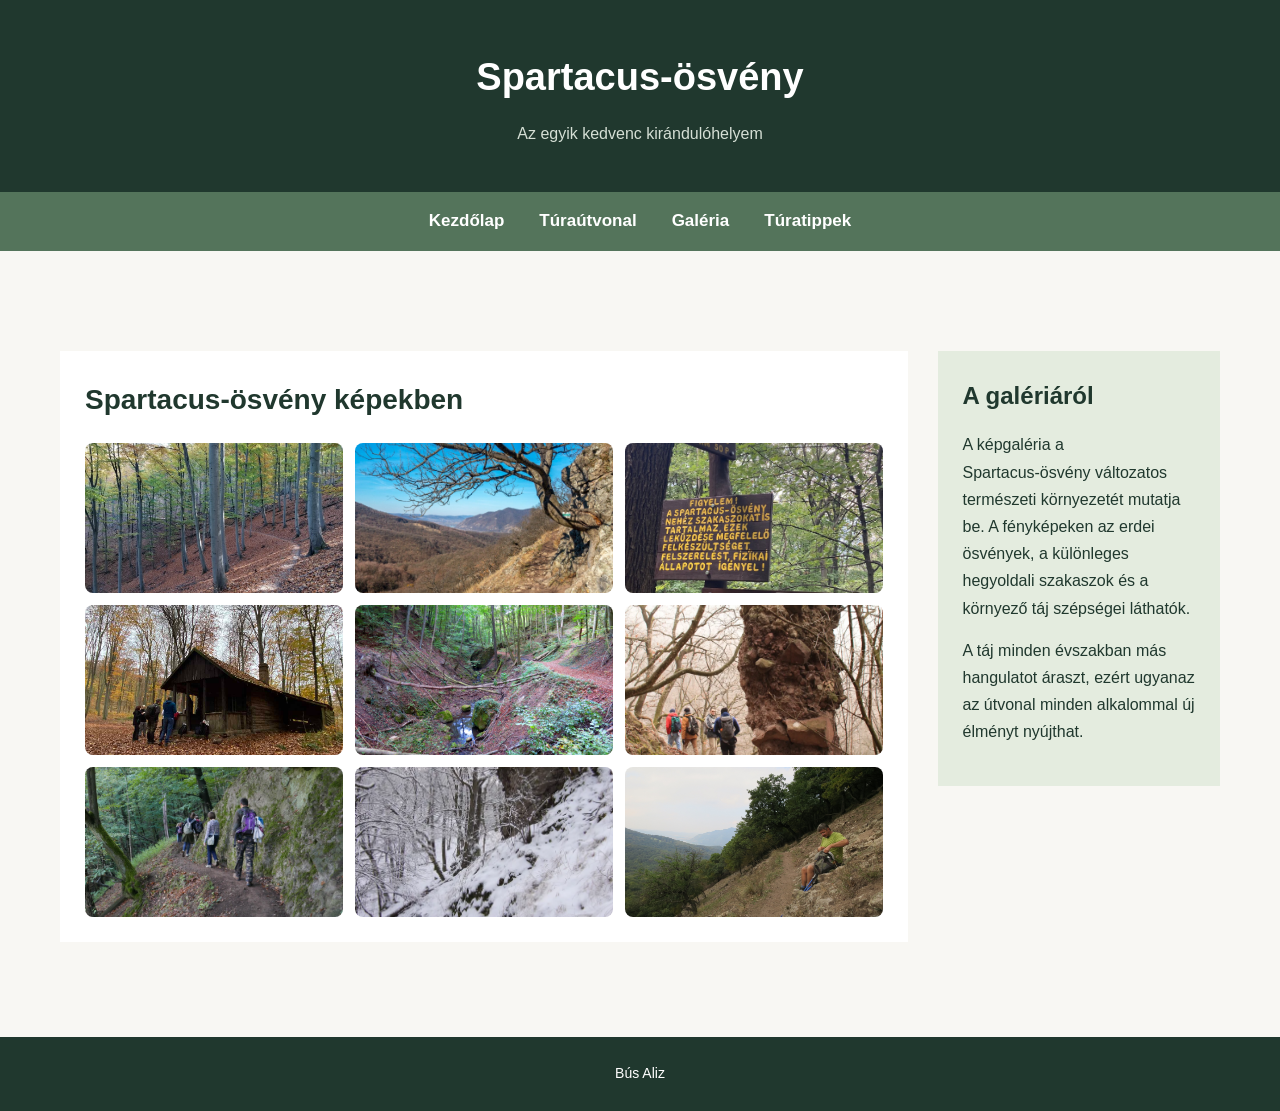
==== galeria.html @ 016854e9 "elso feltoltes" ====
<!doctype html>
<html lang="hu">
  <head>
    <meta charset="UTF-8" />
    <meta name="viewport" content="width=device-width, initial-scale=1.0" />
    <meta name="description" content="Képgaléria a Spartacus-ösvényről" />
    <meta name="author" content="Saját neved" />
    <meta name="keywords" content="Spartacus-ösvény, galéria, természet, túrázás" />
    <title>Bús Aliz</title>
    <link rel="stylesheet" href="style.css" />
  </head>
  <body>
    <header>
      <h1>Spartacus-ösvény</h1>
      <p>Az egyik kedvenc kirándulóhelyem</p>
    </header>

    <nav>
      <ul>
        <li><a href="index.html">Kezdőlap</a></li>
        <li><a href="turautvonal.html">Túraútvonal</a></li>
        <li><a href="galeria.html">Galéria</a></li>
        <li><a href="turatippek.html">Túratippek</a></li>
      </ul>
    </nav>

    <main>
      <article>
        <section>
          <h2>Spartacus-ösvény képekben</h2>

          <div class="galeria">
            <img src="kepek/erdo.jpg" alt="Erdei ösvény" />
            <img src="kepek/hegyek.jpg" alt="Kilátás a hegyekre" />
            <img src="kepek/tabla.jpg" alt="Tábla" />
            <img src="kepek/kunyho.jpg" alt="Jenő-kunyhó" />
            <img src="kepek/apatkutivolgy.jpg" alt="Apátkúti-völgy" />
            <img src="kepek/szikla.webp" alt="Sziklás rész" />
            <img src="kepek/vezselyes.jpg" alt="Sziklás ösvény" />
            <img src="kepek/hideg.webp" alt="Téli túra" />
            <img src="kepek/kilatas.jpg" alt="Hegyi panoráma" />
          </div>
        </section>
      </article>

      <aside>
        <h2>A galériáról</h2>

        <p>
          A képgaléria a Spartacus-ösvény változatos természeti környezetét
          mutatja be. A fényképeken az erdei ösvények, a különleges hegyoldali
          szakaszok és a környező táj szépségei láthatók.
        </p>

        <p>
          A táj minden évszakban más hangulatot áraszt, ezért ugyanaz az útvonal
          minden alkalommal új élményt nyújthat.
        </p>
      </aside>
    </main>

    <footer>
      <p>Bús Aliz</p>
    </footer>
  </body>
</html>
---- style.css ----
* {
  margin: 0;
  padding: 0;
  box-sizing: border-box;
}
body {
  font-family: Arial, sans-serif;
  background-color: #f8f7f3;
  color: #20382e;
  line-height: 1.7;
}
main {
  display: grid;
  grid-template-columns: 3fr 1fr;
  grid-template-areas:
    "h   h"
    "n   n"
    "ar as"
    "f   f";
  gap: 30px;
  max-width: 1200px;
  margin: 40px auto;
  padding: 0 20px;
}
header {
  grid-area: h;
  background-color: #20382e;
  color: white;
  text-align: center;
  padding: 45px 20px;
}

header h1 {
  font-size: 38px;
  margin-bottom: 10px;
}

header p {
  font-size: 16px;
  color: #d5dfd5;
}

nav {
  grid-area: n;
  background-color: #54745b;
  padding: 15px 20px;
}

nav ul {
  display: flex;
  justify-content: center;
  gap: 35px;
  list-style: none;
  flex-wrap: wrap;
}

nav a {
  color: white;
  text-decoration: none;
  font-size: 17px;
  font-weight: bold;
}

nav a:hover {
  text-decoration: underline;
}

main > article {
  grid-area: ar;
  min-width: 0;
}
section {
  background-color: white;
  padding: 25px;
  margin-bottom: 25px;
}

section h2 {
  font-size: 28px;
  margin-bottom: 20px;
  color: #20382e;
}

section h3 {
  font-size: 21px;
  margin-bottom: 10px;
}

section p {
  font-size: 17px;
  margin-bottom: 20px;
  line-height: 1.8;
}

section > img {
  width: 100%;
  height: 400px;
  object-fit: cover;
  margin-bottom: 20px;
}

section ul {
  padding-left: 25px;
  margin-top: 15px;
}

/* NÉGY ÉVSZAK - KÉPEK */

.evszakok {
  display: grid;
  grid-template-columns: repeat(2, minmax(0, 1fr));
  gap: 20px;
}

.evszakok article {
  background-color: #f5f7f3;
  padding: 15px;
  width: 100%;
  min-width: 0;
}

.evszakok img {
  width: 100%;
  height: 200px;
  object-fit: cover;
  margin-bottom: 12px;
}

.evszakok h3 {
  font-size: 21px;
  margin-bottom: 10px;
}

.evszakok p {
  font-size: 15px;
  line-height: 1.6;
  margin-bottom: 0;
}

/* JOBB OLDALI ASIDE */

aside {
  grid-area: as;
  background-color: #e4ecdf;
  padding: 25px;
  align-self: start;
}

aside h2 {
  font-size: 24px;
  margin-bottom: 15px;
}

aside img {
  width: 100%;
  height: auto;
  margin-bottom: 15px;
}

aside p {
  font-size: 16px;
  line-height: 1.7;
  margin-bottom: 15px;
}

/* LÁBLÉC */

footer {
  grid-area: f;
  background-color: #20382e;
  color: white;
  text-align: center;
  padding: 25px;
}

footer p {
  font-size: 14px;
}

/* Galéria */

.galeria {
    display: grid;
    grid-template-columns: repeat(3, 1fr);
    gap: 12px;
}

.galeria img {
    width: 100%;
    height: 150px;
    object-fit: cover;
    border-radius: 8px;
}
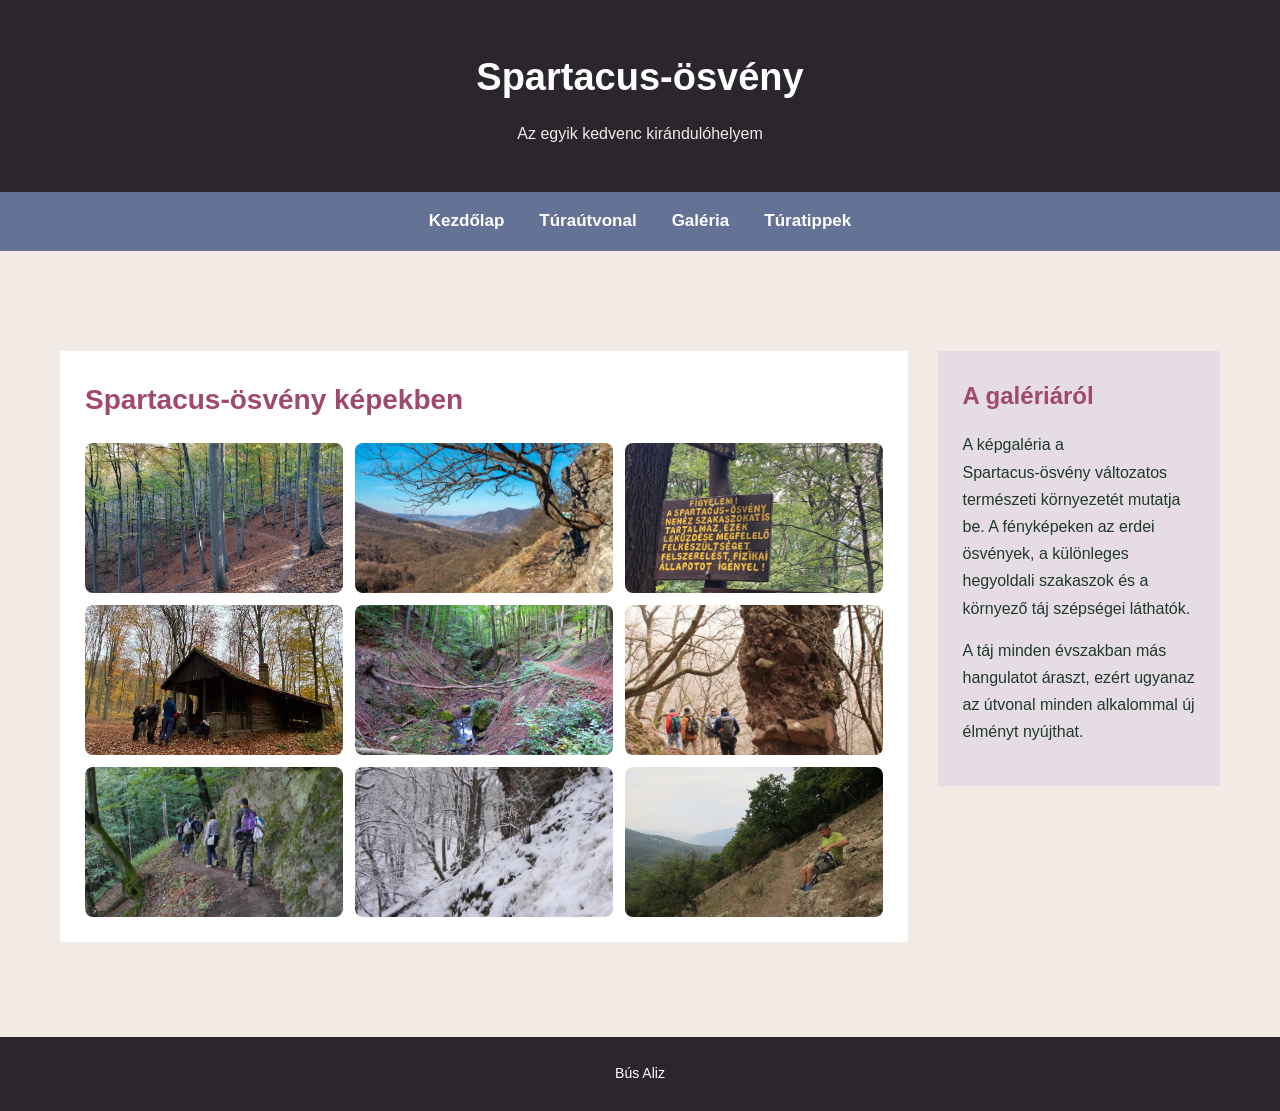
==== commit bf5e5d03: "reszponziv" ====
--- a/galeria.html
+++ b/galeria.html
@@ -4,7 +4,7 @@
     <meta charset="UTF-8" />
     <meta name="viewport" content="width=device-width, initial-scale=1.0" />
     <meta name="description" content="Képgaléria a Spartacus-ösvényről" />
-    <meta name="author" content="Saját neved" />
+    <meta name="author" content="Bús Aliz" />
     <meta name="keywords" content="Spartacus-ösvény, galéria, természet, túrázás" />
     <title>Bús Aliz</title>
     <link rel="stylesheet" href="style.css" />
@@ -37,7 +37,7 @@
             <img src="kepek/apatkutivolgy.jpg" alt="Apátkúti-völgy" />
             <img src="kepek/szikla.webp" alt="Sziklás rész" />
             <img src="kepek/vezselyes.jpg" alt="Sziklás ösvény" />
-            <img src="kepek/hideg.webp" alt="Téli túra" />
+            <img src="kepek/tel.webp" alt="Téli túra" />
             <img src="kepek/kilatas.jpg" alt="Hegyi panoráma" />
           </div>
         </section>
--- a/style.css
+++ b/style.css
@@ -3,12 +3,14 @@
   padding: 0;
   box-sizing: border-box;
 }
+
 body {
   font-family: Arial, sans-serif;
-  background-color: #f8f7f3;
+  background-color: #f2ebe5;
   color: #20382e;
   line-height: 1.7;
 }
+
 main {
   display: grid;
   grid-template-columns: 3fr 1fr;
@@ -22,27 +24,29 @@
   margin: 40px auto;
   padding: 0 20px;
 }
+
 header {
   grid-area: h;
-  background-color: #20382e;
+  background-color: #2b262d;
   color: white;
   text-align: center;
   padding: 45px 20px;
 }
 
 header h1 {
+  color: white;
   font-size: 38px;
   margin-bottom: 10px;
 }
 
 header p {
   font-size: 16px;
-  color: #d5dfd5;
+  color: #f2ebe5;
 }
 
 nav {
   grid-area: n;
-  background-color: #54745b;
+  background-color: #647295;
   padding: 15px 20px;
 }
 
@@ -51,7 +55,7 @@
   justify-content: center;
   gap: 35px;
   list-style: none;
-  flex-wrap: wrap;
+  flex-wrap: wrap; /* ha nem férnek el egy sorban, új sorba törnek */
 }
 
 nav a {
@@ -62,13 +66,15 @@
 }
 
 nav a:hover {
-  text-decoration: underline;
+  color: #f2c6d8;
+  text-decoration: none;
 }
 
 main > article {
   grid-area: ar;
   min-width: 0;
 }
+
 section {
   background-color: white;
   padding: 25px;
@@ -78,7 +84,7 @@
 section h2 {
   font-size: 28px;
   margin-bottom: 20px;
-  color: #20382e;
+  color: #9f496e;
 }
 
 section h3 {
@@ -104,8 +110,6 @@
   margin-top: 15px;
 }
 
-/* NÉGY ÉVSZAK - KÉPEK */
-
 .evszakok {
   display: grid;
   grid-template-columns: repeat(2, minmax(0, 1fr));
@@ -113,7 +117,7 @@
 }
 
 .evszakok article {
-  background-color: #f5f7f3;
+  background-color: #f2ebe5;
   padding: 15px;
   width: 100%;
   min-width: 0;
@@ -137,16 +141,15 @@
   margin-bottom: 0;
 }
 
-/* JOBB OLDALI ASIDE */
-
 aside {
   grid-area: as;
-  background-color: #e4ecdf;
+  background-color: #e6dce4;
   padding: 25px;
   align-self: start;
 }
 
 aside h2 {
+  color: #9f496e;
   font-size: 24px;
   margin-bottom: 15px;
 }
@@ -163,11 +166,9 @@
   margin-bottom: 15px;
 }
 
-/* LÁBLÉC */
-
 footer {
   grid-area: f;
-  background-color: #20382e;
+  background-color: #2b262d;
   color: white;
   text-align: center;
   padding: 25px;
@@ -177,18 +178,86 @@
   font-size: 14px;
 }
 
-/* Galéria */
-
+/*galeria.html*/
 .galeria {
-    display: grid;
-    grid-template-columns: repeat(3, 1fr);
-    gap: 12px;
+  display: grid;
+  grid-template-columns: repeat(3, 1fr);
+  gap: 12px;
 }
 
 .galeria img {
-    width: 100%;
-    height: 150px;
-    object-fit: cover;
-    border-radius: 8px;
-}
-
+  width: 100%;
+  height: 150px;
+  object-fit: cover;
+  border-radius: 8px;
+}
+
+@media (max-width: 900px) {
+  main {
+    grid-template-columns: 1fr;
+    grid-template-areas:
+      "ar"
+      "as";
+  }
+
+  nav ul {
+    gap: 15px;
+  }
+
+  .evszakok {
+    grid-template-columns: repeat(2, 1fr);
+  }
+
+  .galeria {
+    grid-template-columns: repeat(2, 1fr);
+  }
+}
+
+@media (max-width: 600px) {
+  header {
+    padding: 25px 15px;
+  }
+
+  header h1 {
+    font-size: 28px;
+  }
+
+  nav ul {
+    flex-direction: column; /* kis képernyőn a menüpontok egymás alá kerülnek */
+    align-items: center;
+    gap: 10px;
+  }
+
+  main {
+    margin: 20px auto;
+    padding: 0 15px;
+  }
+
+  section {
+    padding: 15px;
+  }
+
+  section h2 {
+    font-size: 23px;
+  }
+
+  section > img {
+    height: 230px;
+  }
+
+  .evszakok {
+    grid-template-columns: 1fr;
+  }
+
+  .galeria {
+    grid-template-columns: 1fr;
+  }
+
+  .galeria img {
+    height: 200px;
+  }
+
+  aside {
+    padding: 15px;
+  }
+}
